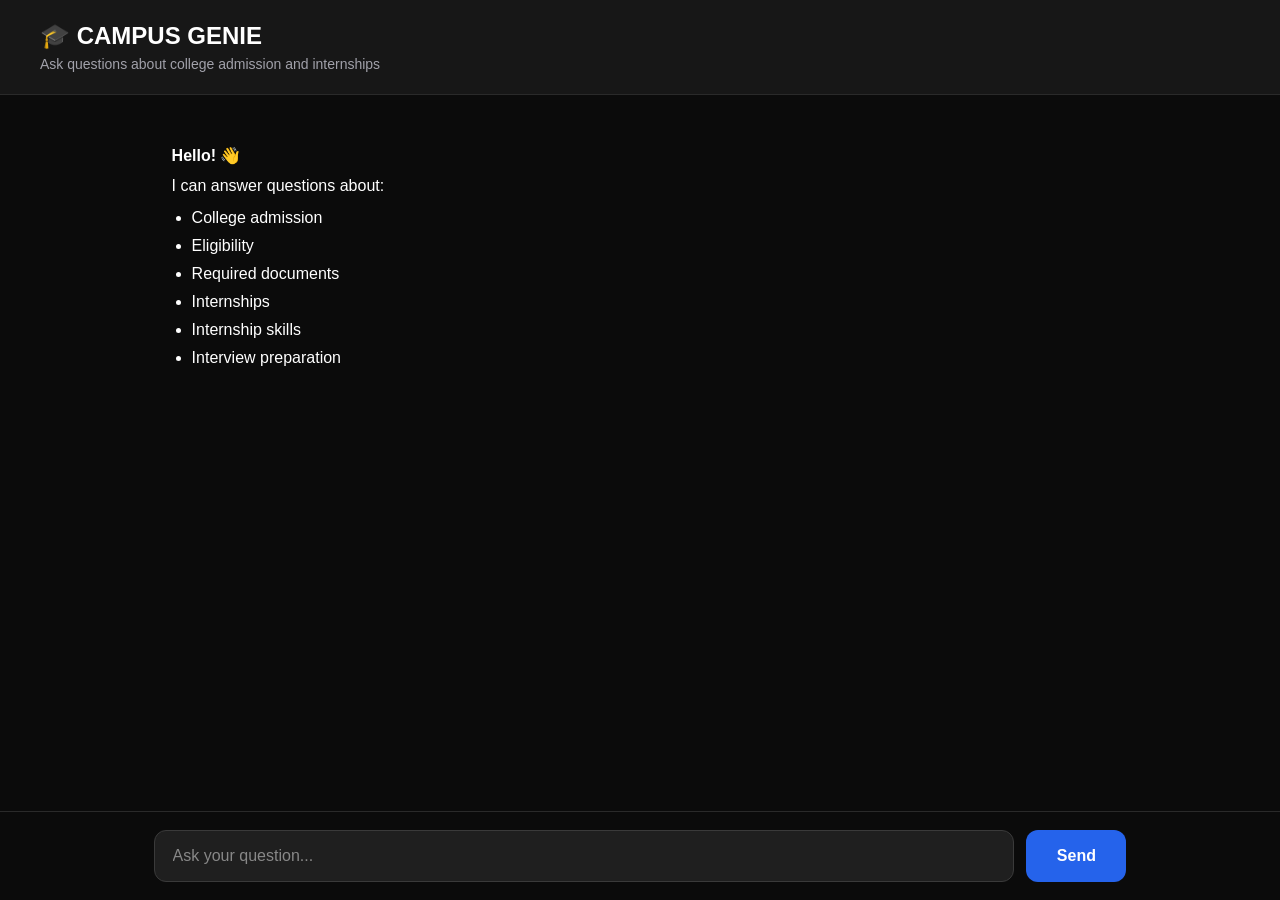
==== frontend/index.html @ f3f26d5d "Initial commit - Campus Genie AI chatbot" ====
<!DOCTYPE html>
<html lang="en">

<head>

    <!-- Defines character encoding -->
    <meta charset="UTF-8">

    <!-- Makes the website responsive on mobile -->
    <meta
        name="viewport"
        content="width=device-width, initial-scale=1.0"
    >

    <!-- Website title -->
    <title>
        🎓 CAMPUS GENIE
    </title>

    <!-- Connect our CSS file -->
    <link
        rel="stylesheet"
        href="style.css"
    >

</head>


<body>

    <!-- Main chatbot container -->
    <div class="chat-container">


        <!-- Header -->
        <header class="chat-header">

            <div>

                <h1>
                    🎓 CAMPUS GENIE
                </h1>

                <p>
                    Ask questions about college admission
                    and internships
                </p>

            </div>

        </header>


        <!-- Chat messages will appear here -->
        <main
            id="chatMessages"
            class="chat-messages"
        >

            <!-- Initial bot message -->
           <div class="message bot-message">

    <div class="message-bubble">

        <strong>Hello! 👋</strong>

        <p>I can answer questions about:</p>

        <ul>
            <li>College admission</li>
            <li>Eligibility</li>
            <li>Required documents</li>
            <li>Internships</li>
            <li>Internship skills</li>
            <li>Interview preparation</li>
        </ul>

    </div>

</div>
        </main>


        <!-- Question input area -->
        <form
            id="chatForm"
            class="chat-input-area"
        >

            <!-- User enters question here -->
            <input
                type="text"
                id="questionInput"
                placeholder="Ask your question..."
                autocomplete="off"
                required
            >

            <!-- Send button -->
            <button
                type="submit"
                id="sendButton"
            >
                Send
            </button>

        </form>


    </div>


    <!-- Connect JavaScript -->
    <script src="script.js"></script>

</body>

</html>
---- frontend/style.css ----
/* =========================================================
   RESET
   ========================================================= */

* {
    box-sizing: border-box;
    margin: 0;
    padding: 0;
}


/* =========================================================
   FULL PAGE DARK THEME
   ========================================================= */

html,
body {
    width: 100%;
    height: 100%;
}


body {
    font-family: Arial, sans-serif;

    background: #0b0b0b;

    color: #ffffff;

    overflow: hidden;
}


/* =========================================================
   CHAT CONTAINER - FULL SCREEN
   ========================================================= */

.chat-container {
    width: 100%;
    height: 100vh;

    background: #0b0b0b;

    display: flex;
    flex-direction: column;
}


/* =========================================================
   HEADER
   ========================================================= */

.chat-header {
    width: 100%;

    background: #171717;

    color: #ffffff;

    padding: 22px 40px;

    border-bottom: 1px solid #2a2a2a;
}


.chat-header h1 {
    font-size: 24px;

    margin-bottom: 6px;
}


.chat-header p {
    font-size: 14px;

    color: #a1a1aa;
}


/* =========================================================
   CHAT AREA
   ========================================================= */

.chat-messages {
    flex: 1;

    width: 100%;

    overflow-y: auto;

    padding: 35px 12%;

    background: #0b0b0b;

    scroll-behavior: smooth;
}


/* =========================================================
   MESSAGES
   ========================================================= */

.message {
    display: flex;

    width: 100%;

    margin-bottom: 24px;

    animation: messageAppear 0.2s ease;
}


@keyframes messageAppear {

    from {
        opacity: 0;
        transform: translateY(5px);
    }

    to {
        opacity: 1;
        transform: translateY(0);
    }
}


/* Bot */

.bot-message {
    justify-content: flex-start;
}


/* User */

.user-message {
    justify-content: flex-end;
}


/* =========================================================
   MESSAGE BUBBLE
   ========================================================= */

.message-bubble {
    max-width: 75%;
    padding: 14px 18px;
    border-radius: 12px;
    line-height: 1.5;
}

/* Reduce spacing inside bot message */
.bot-message .message-bubble br {
    line-height: 0.8;
}

/* Reduce list spacing */
.bot-message .message-bubble ul {
    margin-top: 8px;
    padding-left: 20px;
}

/* Reduce space between list items */
.bot-message .message-bubble li {
    margin-bottom: 4px;
}


/* User */

.user-message .message-bubble {
    background: #2563eb;

    color: white;

    border-bottom-right-radius: 4px;
}


/* =========================================================
   WELCOME LIST
   ========================================================= */

.message-bubble p {
    margin: 6px 0 4px;
}

.message-bubble ul {
    margin: 0;
    padding-left: 22px;
}

.message-bubble li {
    margin: 2px 0;
}
/* =========================================================
   INPUT AREA
   ========================================================= */

.chat-input-area {
    width: 100%;

    display: flex;

    gap: 12px;

    padding: 18px 12%;

    background: #0b0b0b;

    border-top: 1px solid #2a2a2a;
}


/* =========================================================
   INPUT
   ========================================================= */

#questionInput {
    flex: 1;

    height: 52px;

    padding: 14px 18px;

    background: #1f1f1f;

    color: #ffffff;

    border: 1px solid #3a3a3a;

    border-radius: 12px;

    font-size: 16px;

    outline: none;

    transition: 0.2s;
}


#questionInput::placeholder {
    color: #888888;
}


#questionInput:focus {
    border-color: #2563eb;

    box-shadow: 0 0 0 2px rgba(37, 99, 235, 0.15);
}


/* =========================================================
   SEND BUTTON
   ========================================================= */

#sendButton {
    height: 52px;

    min-width: 100px;

    padding: 0 22px;

    border: none;

    border-radius: 12px;

    background: #2563eb;

    color: white;

    font-size: 16px;

    font-weight: bold;

    cursor: pointer;

    transition: 0.2s;
}


#sendButton:hover {
    background: #1d4ed8;
}


#sendButton:active {
    transform: scale(0.98);
}


#sendButton:disabled {
    background: #444444;

    color: #888888;

    cursor: not-allowed;
}


/* =========================================================
   SCROLLBAR
   ========================================================= */

.chat-messages::-webkit-scrollbar {
    width: 8px;
}


.chat-messages::-webkit-scrollbar-track {
    background: #0b0b0b;
}


.chat-messages::-webkit-scrollbar-thumb {
    background: #3a3a3a;

    border-radius: 10px;
}


.chat-messages::-webkit-scrollbar-thumb:hover {
    background: #555555;
}


/* =========================================================
   MOBILE
   ========================================================= */

@media (max-width: 600px) {

    .chat-header {
        padding: 18px 20px;
    }


    .chat-header h1 {
        font-size: 20px;
    }


    .chat-header p {
        font-size: 13px;
    }


    .chat-messages {
        padding: 25px 15px;
    }


    .message-bubble {
        max-width: 88%;

        font-size: 14px;
    }


    .chat-input-area {
        padding: 12px;
    }


    #questionInput {
        height: 48px;

        font-size: 14px;
    }


    #sendButton {
        height: 48px;

        min-width: 75px;

        padding: 0 15px;
    }
}
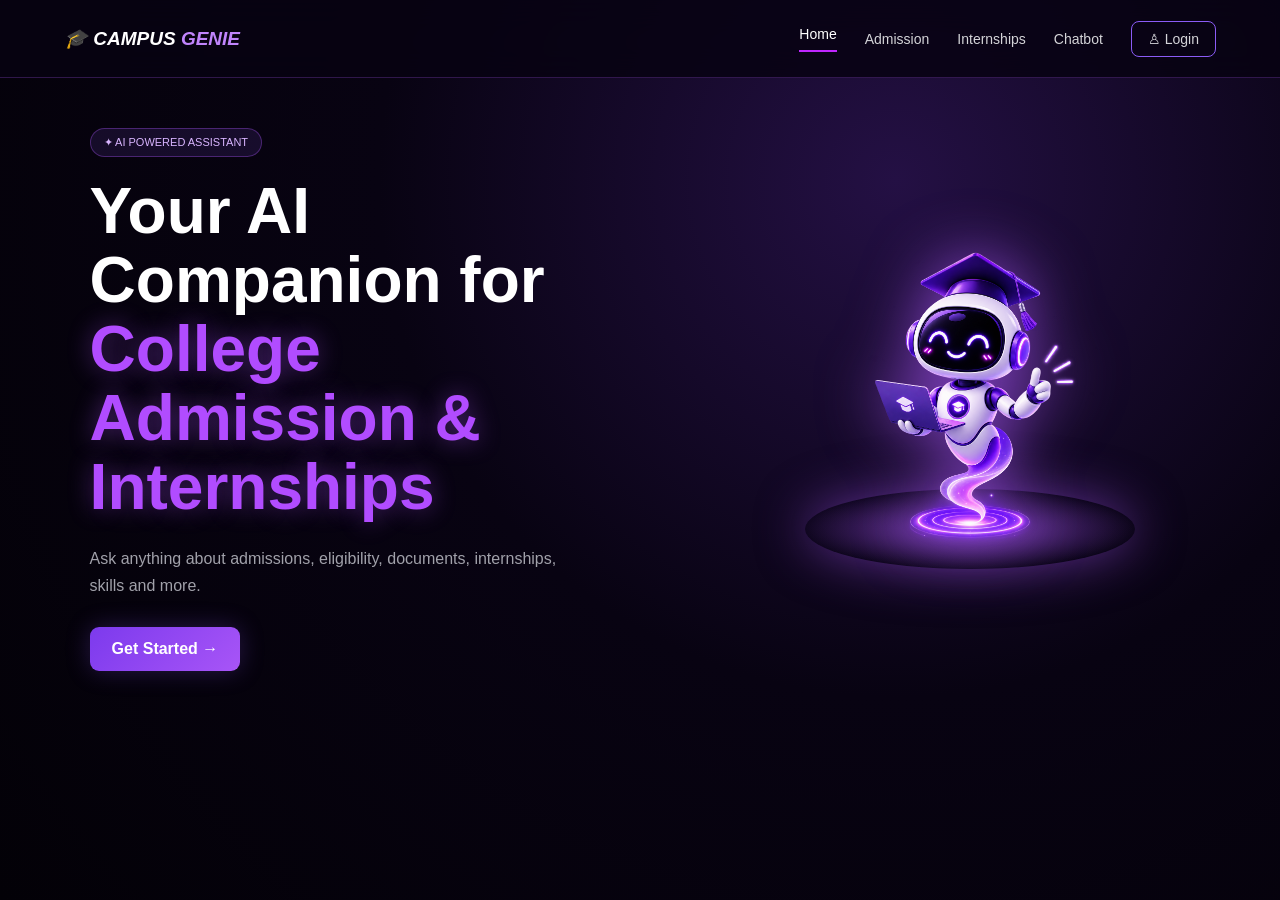
==== commit 2f4c8631: "Add Campus Genie pages and update frontend" ====
--- a/frontend/index.html
+++ b/frontend/index.html
@@ -3,114 +3,134 @@
 
 <head>
 
-    <!-- Defines character encoding -->
     <meta charset="UTF-8">
 
-    <!-- Makes the website responsive on mobile -->
     <meta
         name="viewport"
         content="width=device-width, initial-scale=1.0"
     >
 
-    <!-- Website title -->
-    <title>
-        🎓 CAMPUS GENIE
-    </title>
+    <title>Campus Genie | Home</title>
 
-    <!-- Connect our CSS file -->
-    <link
-        rel="stylesheet"
-        href="style.css"
-    >
+    <link rel="stylesheet" href="style.css">
 
 </head>
 
 
 <body>
 
-    <!-- Main chatbot container -->
-    <div class="chat-container">
+    <!-- =====================================================
+         NAVIGATION BAR
+         ===================================================== -->
+
+    <header class="navbar">
+
+        <a href="index.html" class="logo">
+            🎓 <span>CAMPUS</span> <b>GENIE</b>
+        </a>
+
+        <nav>
+
+            <a href="index.html" class="active">
+                Home
+            </a>
+
+            <a href="admission.html">
+                Admission
+            </a>
+
+            <a href="internships.html">
+                Internships
+            </a>
+
+            <a href="chatbot.html">
+                Chatbot
+            </a>
+
+            <a href="login.html" class="login-btn">
+                ♙ Login
+            </a>
+
+        </nav>
+
+    </header>
 
 
-        <!-- Header -->
-        <header class="chat-header">
+    <!-- =====================================================
+         HOME HERO SECTION
+         ===================================================== -->
 
-            <div>
+    <main>
+
+        <section class="hero">
+
+
+            <!-- =================================================
+                 LEFT SIDE
+                 ================================================= -->
+
+            <div class="hero-content">
+
+                <span class="small-badge">
+                    ✦ AI POWERED ASSISTANT
+                </span>
+
 
                 <h1>
-                    🎓 CAMPUS GENIE
+
+                    Your AI Companion for
+
+                    <span>
+                        College Admission
+                        & Internships
+                    </span>
+
                 </h1>
 
+
                 <p>
-                    Ask questions about college admission
-                    and internships
+
+                    Ask anything about admissions,
+                    eligibility, documents,
+                    internships, skills and more.
+
                 </p>
+
+
+                <a
+                    href="chatbot.html"
+                    class="primary-btn"
+                >
+
+                    Get Started →
+
+                </a>
 
             </div>
 
-        </header>
+
+            <!-- =================================================
+                 RIGHT SIDE - ROBOT
+                 ================================================= -->
+
+            <div class="robot-area">
+
+                <img
+                    src="robot.png"
+                    alt="Campus Genie AI Robot"
+                    class="robot"
+                >
+
+                <div class="robot-glow"></div>
+
+            </div>
 
 
-        <!-- Chat messages will appear here -->
-        <main
-            id="chatMessages"
-            class="chat-messages"
-        >
+        </section>
 
-            <!-- Initial bot message -->
-           <div class="message bot-message">
-
-    <div class="message-bubble">
-
-        <strong>Hello! 👋</strong>
-
-        <p>I can answer questions about:</p>
-
-        <ul>
-            <li>College admission</li>
-            <li>Eligibility</li>
-            <li>Required documents</li>
-            <li>Internships</li>
-            <li>Internship skills</li>
-            <li>Interview preparation</li>
-        </ul>
-
-    </div>
-
-</div>
-        </main>
+    </main>
 
 
-        <!-- Question input area -->
-        <form
-            id="chatForm"
-            class="chat-input-area"
-        >
-
-            <!-- User enters question here -->
-            <input
-                type="text"
-                id="questionInput"
-                placeholder="Ask your question..."
-                autocomplete="off"
-                required
-            >
-
-            <!-- Send button -->
-            <button
-                type="submit"
-                id="sendButton"
-            >
-                Send
-            </button>
-
-        </form>
-
-
-    </div>
-
-
-    <!-- Connect JavaScript -->
     <script src="script.js"></script>
 
 </body>
--- a/frontend/style.css
+++ b/frontend/style.css
@@ -10,319 +10,1374 @@
 
 
 /* =========================================================
-   FULL PAGE DARK THEME
+   BODY
    ========================================================= */
 
-html,
 body {
+
+    font-family:
+        Arial,
+        Helvetica,
+        sans-serif;
+
+    background:
+        radial-gradient(
+            circle at 70% 20%,
+            #241044 0%,
+            #080312 45%,
+            #030107 100%
+        );
+
+    color: white;
+
+    min-height: 100vh;
+
+}
+
+
+/* =========================================================
+   NAVBAR
+   ========================================================= */
+
+.navbar {
+
+    height: 78px;
+
+    display: flex;
+
+    align-items: center;
+
+    justify-content: space-between;
+
+    padding: 0 5%;
+
+    background: rgba(
+        8,
+        3,
+        18,
+        0.85
+    );
+
+    border-bottom:
+        1px solid
+        rgba(
+            168,
+            85,
+            247,
+            0.25
+        );
+
+    backdrop-filter: blur(15px);
+
+}
+
+
+/* Logo */
+
+.logo {
+
+    color: white;
+
+    text-decoration: none;
+
+    font-size: 19px;
+
+    font-weight: bold;
+
+    font-style: italic;
+
+}
+
+.logo span {
+
+    color: white;
+
+}
+
+.logo b {
+
+    color: #c084fc;
+
+}
+
+
+/* Navigation */
+
+.navbar nav {
+
+    display: flex;
+
+    align-items: center;
+
+    gap: 28px;
+
+}
+
+
+.navbar nav a {
+
+    color: #d4d4d8;
+
+    text-decoration: none;
+
+    font-size: 14px;
+
+    transition: 0.25s;
+
+}
+
+
+.navbar nav a:hover {
+
+    color: #c084fc;
+
+}
+
+
+/* Active page */
+
+.navbar nav a.active {
+
+    color: white;
+
+    border-bottom:
+        2px solid
+        #c026ff;
+
+    padding-bottom: 8px;
+
+}
+
+
+/* Login button */
+
+.login-btn {
+
+    border:
+        1px solid
+        #8b5cf6;
+
+    padding:
+        9px 16px;
+
+    border-radius: 8px;
+
+}
+
+
+/* =========================================================
+   HERO
+   ========================================================= */
+
+.hero {
+
+    min-height: 510px;
+
+    display: flex;
+
+    align-items: center;
+
+    justify-content: space-between;
+
+    padding:
+        50px 7% 30px;
+
+}
+
+
+.hero-content {
+
+    max-width: 570px;
+
+}
+
+
+.small-badge {
+
+    display: inline-block;
+
+    padding:
+        7px 13px;
+
+    border-radius: 20px;
+
+    background:
+        rgba(
+            139,
+            92,
+            246,
+            0.12
+        );
+
+    border:
+        1px solid
+        rgba(
+            168,
+            85,
+            247,
+            0.35
+        );
+
+    color: #d8b4fe;
+
+    font-size: 11px;
+
+    margin-bottom: 20px;
+
+}
+
+
+.hero h1 {
+
+    font-size:
+        clamp(
+            38px,
+            5vw,
+            65px
+        );
+
+    line-height: 1.08;
+
+    margin-bottom: 22px;
+
+}
+
+
+.hero h1 span {
+
+    display: block;
+
+    color: #b14cff;
+
+    text-shadow:
+        0 0 25px
+        rgba(
+            168,
+            85,
+            247,
+            0.45
+        );
+
+}
+
+
+.hero p {
+
+    color: #a1a1aa;
+
+    font-size: 16px;
+
+    line-height: 1.7;
+
+    max-width: 500px;
+
+    margin-bottom: 28px;
+
+}
+
+
+/* =========================================================
+   BUTTON
+   ========================================================= */
+
+.primary-btn {
+
+    display: inline-block;
+
+    text-decoration: none;
+
+    border: none;
+
+    color: white;
+
+    background:
+        linear-gradient(
+            135deg,
+            #7c3aed,
+            #a855f7
+        );
+
+    padding:
+        13px 22px;
+
+    border-radius: 9px;
+
+    font-weight: bold;
+
+    cursor: pointer;
+
+    box-shadow:
+        0 0 25px
+        rgba(
+            139,
+            92,
+            246,
+            0.25
+        );
+
+    transition: 0.25s;
+
+}
+
+
+.primary-btn:hover {
+
+    transform: translateY(-2px);
+
+    box-shadow:
+        0 0 35px
+        rgba(
+            168,
+            85,
+            247,
+            0.45
+        );
+
+}
+
+
+.full-btn {
+
     width: 100%;
-    height: 100%;
-}
-
-
-body {
-    font-family: Arial, sans-serif;
-
-    background: #0b0b0b;
-
-    color: #ffffff;
-
-    overflow: hidden;
+
+    text-align: center;
+
 }
 
 
 /* =========================================================
-   CHAT CONTAINER - FULL SCREEN
+   ROBOT
    ========================================================= */
 
-.chat-container {
+.robot-area {
+
+    position: relative;
+
+    width: 440px;
+
+    height: 400px;
+
+    display: flex;
+
+    align-items: center;
+
+    justify-content: center;
+
+}
+
+
+.robot {
+
+    width: 330px;
+
+    max-height: 380px;
+
+    object-fit: contain;
+
+    position: relative;
+
+    z-index: 2;
+
+    filter:
+        drop-shadow(
+            0 0 30px
+            rgba(
+                168,
+                85,
+                247,
+                0.7
+            )
+        );
+
+    animation:
+        robotFloat
+        4s
+        ease-in-out
+        infinite;
+
+}
+
+
+@keyframes robotFloat {
+
+    0%,
+    100% {
+
+        transform:
+            translateY(0);
+
+    }
+
+    50% {
+
+        transform:
+            translateY(-12px);
+
+    }
+
+}
+
+
+/* Purple platform */
+
+.robot-glow {
+
+    position: absolute;
+
+    width: 330px;
+
+    height: 80px;
+
+    bottom: 30px;
+
+    border-radius: 50%;
+
+    background:
+        radial-gradient(
+            ellipse,
+            rgba(
+                168,
+                85,
+                247,
+                0.7
+            ),
+            transparent 70%
+        );
+
+    box-shadow:
+        0 0 50px
+        rgba(
+            168,
+            85,
+            247,
+            0.5
+        );
+
+}
+
+
+/* =========================================================
+   FEATURES
+   ========================================================= */
+
+.features-section {
+
+    padding:
+        20px 5% 60px;
+
+}
+
+
+.features-section h2 {
+
+    font-size: 20px;
+
+    margin-bottom: 18px;
+
+}
+
+
+.feature-grid {
+
+    display: grid;
+
+    grid-template-columns:
+        repeat(
+            5,
+            1fr
+        );
+
+    gap: 12px;
+
+}
+
+
+.feature-card {
+
+    text-decoration: none;
+
+    color: white;
+
+    background:
+        rgba(
+            20,
+            8,
+            42,
+            0.75
+        );
+
+    border:
+        1px solid
+        rgba(
+            139,
+            92,
+            246,
+            0.25
+        );
+
+    border-radius: 12px;
+
+    padding: 20px;
+
+    transition: 0.25s;
+
+}
+
+
+.feature-card:hover {
+
+    transform:
+        translateY(-5px);
+
+    border-color:
+        #9d4edd;
+
+    box-shadow:
+        0 0 25px
+        rgba(
+            139,
+            92,
+            246,
+            0.18
+        );
+
+}
+
+
+.feature-icon {
+
+    width: 42px;
+
+    height: 42px;
+
+    display: flex;
+
+    align-items: center;
+
+    justify-content: center;
+
+    border-radius: 10px;
+
+    background:
+        rgba(
+            139,
+            92,
+            246,
+            0.2
+        );
+
+    color: #d8b4fe;
+
+    font-size: 20px;
+
+    margin-bottom: 15px;
+
+}
+
+
+.feature-card h3 {
+
+    font-size: 14px;
+
+    margin-bottom: 8px;
+
+}
+
+
+.feature-card p {
+
+    color: #a1a1aa;
+
+    font-size: 12px;
+
+    line-height: 1.5;
+
+}
+
+
+/* =========================================================
+   GENERAL PAGES
+   ========================================================= */
+
+.page-container {
+
+    width: 90%;
+
+    max-width: 1200px;
+
+    margin:
+        0 auto;
+
+    padding:
+        65px 0;
+
+}
+
+
+.page-heading {
+
+    margin-bottom: 40px;
+
+}
+
+
+.page-heading h1 {
+
+    font-size: 42px;
+
+    margin: 12px 0;
+
+}
+
+
+.page-heading p {
+
+    color: #a1a1aa;
+
+}
+
+
+/* =========================================================
+   INFORMATION CARDS
+   ========================================================= */
+
+.info-grid {
+
+    display: grid;
+
+    grid-template-columns:
+        repeat(
+            2,
+            1fr
+        );
+
+    gap: 18px;
+
+}
+
+
+.info-card {
+
+    display: flex;
+
+    align-items: center;
+
+    gap: 18px;
+
+    position: relative;
+
+    background:
+        rgba(
+            20,
+            8,
+            42,
+            0.7
+        );
+
+    border:
+        1px solid
+        rgba(
+            139,
+            92,
+            246,
+            0.25
+        );
+
+    border-radius: 13px;
+
+    padding: 22px;
+
+    transition: 0.25s;
+
+}
+
+
+.info-card:hover {
+
+    border-color:
+        #a855f7;
+
+    transform:
+        translateY(-3px);
+
+}
+
+
+.info-card h3 {
+
+    margin-bottom: 6px;
+
+}
+
+
+.info-card p {
+
+    color: #a1a1aa;
+
+    font-size: 13px;
+
+    line-height: 1.5;
+
+}
+.info-card {
+    color: inherit;
+    text-decoration: none;
+}
+.info-card p {
+    color: #c4b5fd;
+}
+.arrow {
+
+    margin-left: auto;
+
+    color: #c084fc;
+
+    font-size: 20px;
+
+}
+
+
+/* =========================================================
+   HELP CARD
+   ========================================================= */
+
+.help-card {
+
+    margin-top: 35px;
+
+    padding: 25px;
+
+    display: flex;
+
+    align-items: center;
+
+    justify-content: space-between;
+
+    gap: 20px;
+
+    background:
+        linear-gradient(
+            90deg,
+            rgba(
+                76,
+                29,
+                149,
+                0.35
+            ),
+            rgba(
+                126,
+                34,
+                206,
+                0.15
+            )
+        );
+
+    border:
+        1px solid
+        rgba(
+            168,
+            85,
+            247,
+            0.35
+        );
+
+    border-radius: 14px;
+
+}
+
+
+.help-card p {
+
+    color: #a1a1aa;
+
+    margin-top: 5px;
+
+}
+
+
+/* =========================================================
+   INTERNSHIPS
+   ========================================================= */
+
+.internship-layout {
+
+    display: grid;
+
+    grid-template-columns:
+        1.5fr
+        1fr;
+
+    gap: 25px;
+
+}
+
+
+.internship-list {
+
+    display: flex;
+
+    flex-direction: column;
+
+    gap: 14px;
+
+}
+
+
+.domain-card {
+
+    background:
+        rgba(
+            20,
+            8,
+            42,
+            0.75
+        );
+
+    border:
+        1px solid
+        rgba(
+            139,
+            92,
+            246,
+            0.3
+        );
+
+    border-radius: 14px;
+
+    padding: 28px;
+
+}
+
+
+.domain-card h2 {
+
+    margin-bottom: 18px;
+
+}
+
+
+.domain-card ul {
+
+    padding-left: 20px;
+
+    color: #c4b5fd;
+
+    line-height: 2;
+
+    margin-bottom: 20px;
+
+}
+
+
+/* =========================================================
+   LOGIN
+   ========================================================= */
+
+.center-page {
+
+    min-height:
+        calc(
+            100vh - 78px
+        );
+
+    display: flex;
+
+    align-items: center;
+
+    justify-content: center;
+
+    padding: 30px;
+
+}
+
+
+.login-card {
+
     width: 100%;
-    height: 100vh;
-
-    background: #0b0b0b;
-
-    display: flex;
+
+    max-width: 430px;
+
+    padding: 38px;
+
+    background:
+        rgba(
+            18,
+            6,
+            40,
+            0.9
+        );
+
+    border:
+        1px solid
+        rgba(
+            168,
+            85,
+            247,
+            0.35
+        );
+
+    border-radius: 16px;
+
+    box-shadow:
+        0 0 50px
+        rgba(
+            109,
+            40,
+            217,
+            0.15
+        );
+
+}
+
+
+.login-card h1 {
+
+    text-align: center;
+
+    margin-bottom: 8px;
+
+}
+
+
+.login-subtitle {
+
+    text-align: center;
+
+    color: #a1a1aa;
+
+    margin-bottom: 28px;
+
+    font-size: 14px;
+
+}
+
+
+.login-card form {
+
+    display: flex;
+
     flex-direction: column;
+
+    gap: 10px;
+
+}
+
+
+.login-card label {
+
+    color: #d4d4d8;
+
+    font-size: 13px;
+
+    margin-top: 8px;
+
+}
+
+
+.login-card input {
+
+    width: 100%;
+
+    height: 48px;
+
+    padding:
+        0 15px;
+
+    border:
+        1px solid
+        #3f2468;
+
+    border-radius: 8px;
+
+    background:
+        #0c0519;
+
+    color: white;
+
+    outline: none;
+
+}
+
+
+.login-card input:focus {
+
+    border-color:
+        #a855f7;
+
+    box-shadow:
+        0 0 0 2px
+        rgba(
+            168,
+            85,
+            247,
+            0.12
+        );
+
+}
+
+
+.login-options {
+
+    display: flex;
+
+    justify-content: space-between;
+
+    align-items: center;
+
+    margin:
+        8px 0 15px;
+
+    font-size: 12px;
+
+}
+
+
+.remember {
+
+    display: flex;
+
+    align-items: center;
+
+    gap: 6px;
+
+}
+
+
+.remember input {
+
+    width: auto;
+
+    height: auto;
+
+}
+
+
+.login-options a,
+.signup-text a {
+
+    color: #c084fc;
+
+    text-decoration: none;
+
+}
+
+
+.signup-text {
+
+    text-align: center;
+
+    color: #a1a1aa;
+
+    font-size: 13px;
+
+    margin-top: 20px;
+
 }
 
 
 /* =========================================================
-   HEADER
+   CHATBOT
    ========================================================= */
 
-.chat-header {
+.chat-page {
+
+    height:
+        calc(
+            100vh - 78px
+        );
+
+    display: flex;
+
+}
+
+
+.chat-sidebar {
+
+    width: 230px;
+
+    padding: 22px;
+
+    border-right:
+        1px solid
+        rgba(
+            168,
+            85,
+            247,
+            0.2
+        );
+
+    background:
+        rgba(
+            10,
+            3,
+            22,
+            0.7
+        );
+
+}
+
+
+.new-chat-btn {
+
     width: 100%;
 
-    background: #171717;
-
-    color: #ffffff;
-
-    padding: 22px 40px;
-
-    border-bottom: 1px solid #2a2a2a;
-}
-
-
-.chat-header h1 {
-    font-size: 24px;
-
-    margin-bottom: 6px;
-}
-
-
-.chat-header p {
+    padding: 12px;
+
+    border: none;
+
+    border-radius: 8px;
+
+    background:
+        linear-gradient(
+            135deg,
+            #7c3aed,
+            #a855f7
+        );
+
+    color: white;
+
+    cursor: pointer;
+
+    margin-bottom: 20px;
+
+}
+
+
+.sidebar-item {
+
+    padding: 13px;
+
+    color: #a1a1aa;
+
+    font-size: 13px;
+
+    border-radius: 8px;
+
+    margin-bottom: 5px;
+
+}
+
+
+.sidebar-item:hover {
+
+    background:
+        rgba(
+            139,
+            92,
+            246,
+            0.12
+        );
+
+    color: white;
+
+}
+
+
+.chat-area {
+
+    flex: 1;
+
+    display: flex;
+
+    flex-direction: column;
+
+}
+
+
+.chat-title {
+
+    padding:
+        25px 35px;
+
+    border-bottom:
+        1px solid
+        rgba(
+            168,
+            85,
+            247,
+            0.15
+        );
+
+}
+
+
+.chat-title h1 {
+
+    font-size: 22px;
+
+}
+
+
+.chat-title p {
+
+    color: #a1a1aa;
+
+    font-size: 13px;
+
+    margin-top: 5px;
+
+}
+
+
+/* Chat messages */
+
+.chat-messages {
+
+    flex: 1;
+
+    overflow-y: auto;
+
+    padding:
+        30px 7%;
+
+}
+
+
+.message {
+
+    display: flex;
+
+    margin-bottom: 20px;
+
+}
+
+
+.bot-message {
+
+    justify-content: flex-start;
+
+}
+
+
+.user-message {
+
+    justify-content: flex-end;
+
+}
+
+
+.message-bubble {
+
+    max-width: 65%;
+
+    padding:
+        13px 17px;
+
+    border-radius: 12px;
+
+    line-height: 1.5;
+
     font-size: 14px;
 
-    color: #a1a1aa;
-}
-
-
-/* =========================================================
-   CHAT AREA
-   ========================================================= */
-
-.chat-messages {
+}
+
+
+.bot-message .message-bubble {
+
+    background:
+        #17102b;
+
+    border:
+        1px solid
+        rgba(
+            139,
+            92,
+            246,
+            0.25
+        );
+
+}
+
+
+.user-message .message-bubble {
+
+    background:
+        linear-gradient(
+            135deg,
+            #6d28d9,
+            #9333ea
+        );
+
+}
+
+
+/* Chat input */
+
+.chat-area .chat-input-area {
+
+    display: flex;
+
+    gap: 10px;
+
+    padding:
+        18px 6%;
+
+    border-top:
+        1px solid
+        rgba(
+            168,
+            85,
+            247,
+            0.2
+        );
+
+}
+
+
+#questionInput {
+
     flex: 1;
 
-    width: 100%;
-
-    overflow-y: auto;
-
-    padding: 35px 12%;
-
-    background: #0b0b0b;
-
-    scroll-behavior: smooth;
-}
-
-
-/* =========================================================
-   MESSAGES
-   ========================================================= */
-
-.message {
-    display: flex;
-
-    width: 100%;
-
-    margin-bottom: 24px;
-
-    animation: messageAppear 0.2s ease;
-}
-
-
-@keyframes messageAppear {
-
-    from {
-        opacity: 0;
-        transform: translateY(5px);
-    }
-
-    to {
-        opacity: 1;
-        transform: translateY(0);
-    }
-}
-
-
-/* Bot */
-
-.bot-message {
-    justify-content: flex-start;
-}
-
-
-/* User */
-
-.user-message {
-    justify-content: flex-end;
-}
-
-
-/* =========================================================
-   MESSAGE BUBBLE
-   ========================================================= */
-
-.message-bubble {
-    max-width: 75%;
-    padding: 14px 18px;
-    border-radius: 12px;
-    line-height: 1.5;
-}
-
-/* Reduce spacing inside bot message */
-.bot-message .message-bubble br {
-    line-height: 0.8;
-}
-
-/* Reduce list spacing */
-.bot-message .message-bubble ul {
-    margin-top: 8px;
-    padding-left: 20px;
-}
-
-/* Reduce space between list items */
-.bot-message .message-bubble li {
-    margin-bottom: 4px;
-}
-
-
-/* User */
-
-.user-message .message-bubble {
-    background: #2563eb;
+    height: 50px;
+
+    padding:
+        0 16px;
+
+    border:
+        1px solid
+        #3f2468;
+
+    border-radius: 10px;
+
+    background:
+        #0c0519;
 
     color: white;
 
-    border-bottom-right-radius: 4px;
-}
-
-
-/* =========================================================
-   WELCOME LIST
-   ========================================================= */
-
-.message-bubble p {
-    margin: 6px 0 4px;
-}
-
-.message-bubble ul {
-    margin: 0;
-    padding-left: 22px;
-}
-
-.message-bubble li {
-    margin: 2px 0;
-}
-/* =========================================================
-   INPUT AREA
-   ========================================================= */
-
-.chat-input-area {
-    width: 100%;
-
-    display: flex;
-
-    gap: 12px;
-
-    padding: 18px 12%;
-
-    background: #0b0b0b;
-
-    border-top: 1px solid #2a2a2a;
-}
-
-
-/* =========================================================
-   INPUT
-   ========================================================= */
-
-#questionInput {
-    flex: 1;
-
-    height: 52px;
-
-    padding: 14px 18px;
-
-    background: #1f1f1f;
-
-    color: #ffffff;
-
-    border: 1px solid #3a3a3a;
-
-    border-radius: 12px;
-
-    font-size: 16px;
-
     outline: none;
 
-    transition: 0.2s;
-}
-
-
-#questionInput::placeholder {
-    color: #888888;
 }
 
 
 #questionInput:focus {
-    border-color: #2563eb;
-
-    box-shadow: 0 0 0 2px rgba(37, 99, 235, 0.15);
-}
-
-
-/* =========================================================
-   SEND BUTTON
-   ========================================================= */
+
+    border-color:
+        #a855f7;
+
+}
+
 
 #sendButton {
-    height: 52px;
-
-    min-width: 100px;
-
-    padding: 0 22px;
+
+    width: 55px;
 
     border: none;
 
-    border-radius: 12px;
-
-    background: #2563eb;
+    border-radius: 10px;
+
+    background:
+        linear-gradient(
+            135deg,
+            #7c3aed,
+            #a855f7
+        );
 
     color: white;
 
-    font-size: 16px;
-
-    font-weight: bold;
+    font-size: 20px;
 
     cursor: pointer;
 
-    transition: 0.2s;
-}
-
-
-#sendButton:hover {
-    background: #1d4ed8;
-}
-
-
-#sendButton:active {
-    transform: scale(0.98);
-}
-
-
-#sendButton:disabled {
-    background: #444444;
-
-    color: #888888;
-
-    cursor: not-allowed;
-}
-
-
-/* =========================================================
-   SCROLLBAR
-   ========================================================= */
-
-.chat-messages::-webkit-scrollbar {
-    width: 8px;
-}
-
-
-.chat-messages::-webkit-scrollbar-track {
-    background: #0b0b0b;
-}
-
-
-.chat-messages::-webkit-scrollbar-thumb {
-    background: #3a3a3a;
-
-    border-radius: 10px;
-}
-
-
-.chat-messages::-webkit-scrollbar-thumb:hover {
-    background: #555555;
 }
 
 
@@ -330,52 +1385,536 @@
    MOBILE
    ========================================================= */
 
-@media (max-width: 600px) {
-
-    .chat-header {
-        padding: 18px 20px;
-    }
-
-
-    .chat-header h1 {
-        font-size: 20px;
-    }
-
-
-    .chat-header p {
-        font-size: 13px;
-    }
-
-
-    .chat-messages {
-        padding: 25px 15px;
+@media (max-width: 800px) {
+
+    .navbar {
+
+        height: auto;
+
+        padding:
+            18px 5%;
+
+        flex-direction: column;
+
+        gap: 15px;
+
+    }
+
+
+    .navbar nav {
+
+        width: 100%;
+
+        justify-content: center;
+
+        flex-wrap: wrap;
+
+        gap: 15px;
+
+    }
+
+
+    .hero {
+
+        flex-direction: column;
+
+        text-align: center;
+
+        padding-top: 40px;
+
+    }
+
+
+    .hero-content {
+
+        max-width: 100%;
+
+    }
+
+
+    .hero h1 {
+
+        font-size: 38px;
+
+    }
+
+
+    .hero p {
+
+        margin-left: auto;
+
+        margin-right: auto;
+
+    }
+
+
+    .robot-area {
+
+        width: 100%;
+
+        height: 320px;
+
+    }
+
+
+    .robot {
+
+        width: 260px;
+
+    }
+
+
+    .feature-grid {
+
+        grid-template-columns:
+            repeat(
+                2,
+                1fr
+            );
+
+    }
+
+
+    .info-grid {
+
+        grid-template-columns: 1fr;
+
+    }
+
+
+    .internship-layout {
+
+        grid-template-columns: 1fr;
+
+    }
+
+
+    .help-card {
+
+        flex-direction: column;
+
+        align-items: flex-start;
+
+    }
+
+
+    .chat-sidebar {
+
+        display: none;
+
     }
 
 
     .message-bubble {
-        max-width: 88%;
-
-        font-size: 14px;
-    }
-
-
-    .chat-input-area {
-        padding: 12px;
-    }
-
-
-    #questionInput {
-        height: 48px;
-
-        font-size: 14px;
-    }
-
-
-    #sendButton {
-        height: 48px;
-
-        min-width: 75px;
-
-        padding: 0 15px;
-    }
+
+        max-width: 85%;
+
+    }
+
+}
+
+
+@media (max-width: 500px) {
+
+    .feature-grid {
+
+        grid-template-columns: 1fr;
+
+    }
+
+
+    .page-heading h1 {
+
+        font-size: 32px;
+
+    }
+
+
+    .login-card {
+
+        padding: 25px;
+
+    }
+
+}/* 
+/* =====================================================
+   INTERNSHIP PAGE - FINAL GENIE LAYOUT
+   ===================================================== */
+
+.internship-layout {
+    display: grid;
+    grid-template-columns: minmax(0, 1.6fr) minmax(340px, 0.85fr);
+    gap: 28px;
+    align-items: stretch;
+}
+
+
+/* =====================================================
+   LEFT SIDE - INTERNSHIP CARDS
+   ===================================================== */
+
+.internship-list {
+    display: flex;
+    flex-direction: column;
+    gap: 16px;
+}
+
+
+.internship-list .info-card {
+    width: 100%;
+    min-height: 110px;
+
+    display: flex;
+    align-items: center;
+
+    padding: 22px 28px;
+
+    text-decoration: none;
+    color: inherit;
+
+    background: rgba(20, 8, 42, 0.7);
+
+    border: 1px solid rgba(139, 92, 246, 0.25);
+
+    border-radius: 16px;
+
+    transition: 0.25s;
+}
+
+
+.internship-list .info-card:hover {
+    border-color: #a855f7;
+
+    transform: translateY(-3px);
+
+    box-shadow:
+        0 0 25px
+        rgba(139, 92, 246, 0.15);
+}
+
+
+.internship-list .info-card h3 {
+    font-size: 20px;
+    margin-bottom: 7px;
+}
+
+
+.internship-list .info-card p {
+    color: #c4b5fd;
+    font-size: 15px;
+    line-height: 1.5;
+}
+
+
+.internship-list .feature-icon {
+    flex-shrink: 0;
+    margin-bottom: 0;
+}
+
+
+/* =====================================================
+   RIGHT SIDE - GENIE CHAT CARD
+   ===================================================== */
+
+.genie-chat-card {
+
+    width: 100%;
+    min-height: 500px;
+
+    padding: 28px 25px;
+
+    display: flex;
+    flex-direction: column;
+    align-items: center;
+    justify-content: flex-start;
+
+    text-align: center;
+
+    background:
+        linear-gradient(
+            180deg,
+            rgba(45, 15, 85, 0.8),
+            rgba(15, 5, 35, 0.9)
+        );
+
+    border:
+        1px solid
+        rgba(168, 85, 247, 0.55);
+
+    border-radius: 20px;
+
+    box-shadow:
+        0 0 35px
+        rgba(109, 40, 217, 0.12);
+
+    overflow: hidden;
+}
+
+
+/* =====================================================
+   GENIE ROBOT
+   ===================================================== */
+
+.genie-robot {
+
+    width: 100%;
+    height: 270px;
+
+    display: flex;
+
+    align-items: center;
+    justify-content: center;
+
+    overflow: hidden;
+}
+
+
+/* THIS controls the robot size */
+
+.genie-robot img {
+
+    width: 210px !important;
+    height: 240px !important;
+
+    max-width: 210px !important;
+    max-height: 240px !important;
+
+    object-fit: contain;
+
+    display: block;
+
+    filter:
+        drop-shadow(
+            0 0 25px
+            rgba(168, 85, 247, 0.65)
+        );
+}
+
+
+/* =====================================================
+   GENIE HEADING
+   ===================================================== */
+
+.genie-chat-card h2 {
+
+    font-size: 32px;
+
+    margin:
+        5px 0 10px;
+
+    color: white;
+}
+
+
+.genie-chat-card h2 span {
+
+    color: #a855f7;
+
+    text-shadow:
+        0 0 18px
+        rgba(168, 85, 247, 0.5);
+}
+
+
+/* =====================================================
+   GENIE DESCRIPTION
+   ===================================================== */
+
+.genie-description {
+
+    max-width: 330px;
+
+    color: #c4b5fd;
+
+    font-size: 15px;
+
+    line-height: 1.5;
+
+    margin-bottom: 22px;
+}
+
+
+/* =====================================================
+   GENIE FEATURES
+   ===================================================== */
+
+.genie-features {
+
+    width: 100%;
+
+    display: grid;
+
+    grid-template-columns: repeat(3, 1fr);
+
+    gap: 8px;
+
+    margin-bottom: 22px;
+}
+
+
+.genie-feature {
+
+    min-height: 60px;
+
+    display: flex;
+
+    flex-direction: column;
+
+    align-items: center;
+
+    justify-content: center;
+
+    gap: 5px;
+
+    padding: 8px;
+
+    background:
+        rgba(
+            139,
+            92,
+            246,
+            0.12
+        );
+
+    border:
+        1px solid
+        rgba(
+            139,
+            92,
+            246,
+            0.18
+        );
+
+    border-radius: 10px;
+}
+
+
+.genie-feature span {
+
+    font-size: 18px;
+
+    color: #c084fc;
+}
+
+
+.genie-feature strong {
+
+    font-size: 11px;
+
+    color: #e9d5ff;
+
+    white-space: nowrap;
+}
+
+
+/* =====================================================
+   CHAT BUTTON
+   ===================================================== */
+
+.genie-chat-btn {
+
+    width: 100%;
+
+    margin-top: auto;
+
+    padding: 17px 20px;
+
+    display: flex;
+
+    align-items: center;
+
+    justify-content: center;
+
+    gap: 12px;
+
+    text-decoration: none;
+
+    color: white;
+
+    font-size: 17px;
+
+    font-weight: bold;
+
+    background:
+        linear-gradient(
+            135deg,
+            #7c3aed,
+            #a855f7
+        );
+
+    border-radius: 12px;
+
+    box-shadow:
+        0 0 25px
+        rgba(
+            139,
+            92,
+            246,
+            0.25
+        );
+
+    transition: 0.25s;
+}
+
+
+.genie-chat-btn:hover {
+
+    transform: translateY(-2px);
+
+    box-shadow:
+        0 0 35px
+        rgba(
+            168,
+            85,
+            247,
+            0.45
+        );
+}
+
+
+.genie-chat-btn span {
+
+    font-size: 22px;
+}
+
+
+/* =====================================================
+   MOBILE
+   ===================================================== */
+
+@media (max-width: 800px) {
+
+    .internship-layout {
+
+        grid-template-columns: 1fr;
+
+    }
+
+
+    .genie-chat-card {
+
+        min-height: 500px;
+
+    }
+
+
+    .genie-robot {
+
+        height: 230px;
+
+    }
+
+
+    .genie-robot img {
+
+        width: 180px !important;
+
+        height: 210px !important;
+
+        max-width: 180px !important;
+
+        max-height: 210px !important;
+
+    }
+
 }
